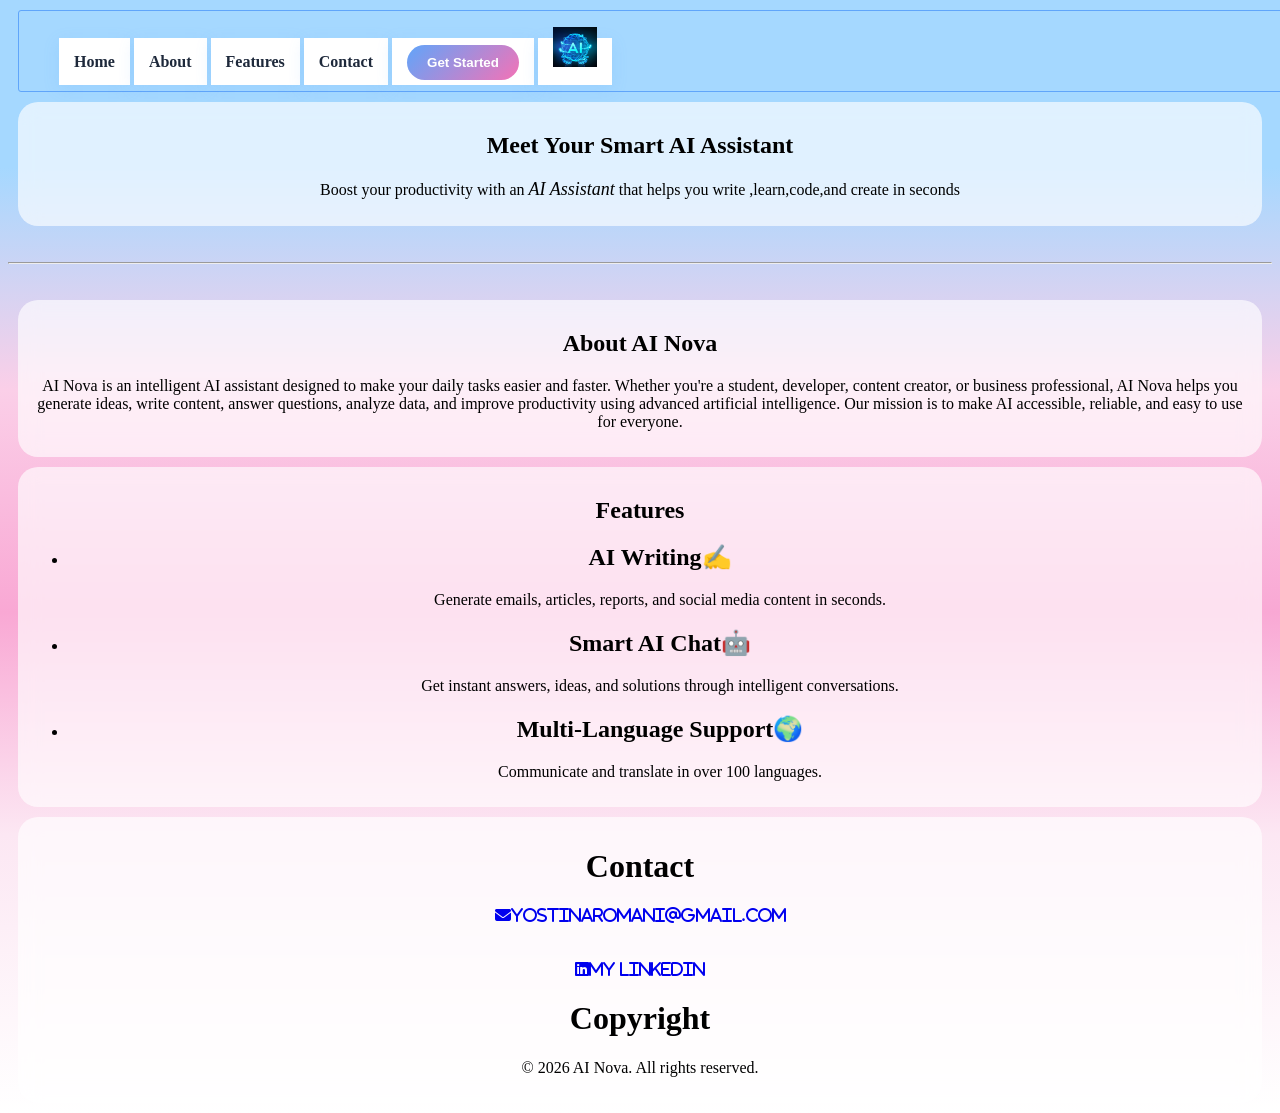
==== Task1/index.html @ 319a47c6 "first commit" ====
<!DOCTYPE html>
<html>
    <head>
     <title >
        AI Assistant
     </title>
        <link rel="stylesheet" href="style.css">
        <link rel="stylesheet" href="https://cdnjs.cloudflare.com/ajax/libs/font-awesome/6.7.2/css/all.min.css">
    </head>
    <body>
        <header id="header">
               
             <ul>
                <li><a href="#home">Home</a></li>
                <li><a href="#about">About</a></li>
                <li><a href="#features">Features</a></li>
                <li><a href="#contact">Contact</a></li>
                <li><a href="#about"><button>Get Started</button></a></li>
                <li><img src="images/sphere-grid-wave-with-binary-code-ai-artificial-intelligence-logo-hands-machine-learning-concept_127544-856.jpg" class="logo" height="40px" ></li>
            </ul>
        </header>
        <section id="hero">
            <h1 >Meet Your Smart <strong>AI Assistant</strong> </h1>
            
            <p>Boost your productivity with an <span id="span1">AI Assistant</span>  that helps you write ,learn,code,and create in seconds</p>
            
        </section>
        <br>
        <hr>
        <br>
        <section id="about">
            <h1>About AI Nova</h1>
            <p>AI Nova is an intelligent AI assistant designed to make your daily tasks easier and faster. Whether you're a student, developer, content creator, or business professional, AI Nova helps you generate ideas, write content, answer questions, analyze data, and improve productivity using advanced artificial intelligence.

            Our mission is to make AI accessible, 
            reliable, and easy to use for everyone.</p>
        </section>
        <section id="features"> 
             <h1>Features</h1>
        <ul>
            <li> <h1>AI Writing✍️</h1>

                <p>Generate emails, articles, reports,
                and social media content in seconds.</p>
            </li>
            <li>
                <h1>Smart AI Chat🤖</h1>
                <p>Get instant answers, ideas, 
                    and solutions through intelligent conversations.
                </p>
            </li>
            <li>
                <h1>Multi-Language Support🌍 </h1>
                <p>
                    Communicate and translate in over 100 languages.

                </p>
            </li>
           
        </ul>
    </section>
      <footer class="footer" id="contact">
      
        <h1>Contact</h1>
<a href="mailto:yostinaromani@gmail.com"><i class="fa-solid fa-envelope">yostinaromani@gmail.com</i></a>
  <br>
  <br><br>
<a href="mailto:www.linkedin.com/in/yostina-romani-9100a737a"><i class="fa-brands fa-linkedin">my linkedin</i></a>
<br>

<h1>Copyright</h1>
<p>© 2026 AI Nova. All rights reserved.</p>
</footer>
    </body> 
  
</html>
---- Task1/style.css ----
:root{
      --primary: #60A5FA;      
    --secondary: #F472B6;   
    --light-blue: #DBEAFE;
    --light-pink: #FCE7F3;
    --white: #FFFFFF;
    --dark: #1E293B;
    --text: #475569;
--gredient:linear-gradient(135deg,#60A5FA,#F472B6)
}
#header li{
    display: inline;
    list-style: none;
    padding: 15px;
    background:white;
    box-shadow: 0px 4px 15px rgba(96,165,250,.15);
}
#header a{
    text-decoration: none;
    font-weight: 600;
    color: #1E293B;

}
#header a:hover{
color: #F472B6;
}
button{
    background:var(--gredient);
    color: white;
    border: none;
    padding: 10px 20px;
    border-radius: 30px;
    cursor: pointer;
    font-weight: bold;
}
button:hover{
    opacity: .9;
}
#span1{
    font-size: large;
    font-style: italic;
}
#header{
    margin-top: 10px;
    border-radius: 3px;
    border: 1px solid var(--primary);
    width: 100%;
    height: 80px;
    margin: 10px;
}
/*
#hero{
    background: linear-gradient(135deg,#DBEAFE 0%, #FCE7F3  55%,#FFFFFF);
    margin: 10px;
   text-align: center;
border: 1px solid #DBEAFE;
   border-radius: 0cqb5;
   padding: 10px;
   width: 100%;
   height: 100px;
}
#about{
    border: solid  1px #DBEAFE;
    height: 120px;
    padding:10px;
    text-align: center;
    background: #FFFFFF;
}
#features{
    margin: 10px;
    padding: 15px;
    height: 350px;
    border: solid #DBEAFE 1px;
    width: 100%;
    background: #F8FAFC;
   text-align: center;
}
#features ul{
    list-style: none;
}
.footer{
    color: #1E293B;
        background: linear-gradient(135deg,#DBEAFE 0%, #FCE7F3  55%,#FFFFFF);

    text-align: center;
}
.footer a{
    color: #1E293B;
}*/
body{
   background: linear-gradient(
        to bottom,
    #A5D8FF 15%,
    #FBCFE8 35%,
    #F9A8D4 55%,
    #FCE7F3 75%,
    #FFFFFF 100%
    );}


    #hero,
#about,
#features,.footer{
    background: rgba(255,255,255,.65);
    backdrop-filter: blur(10px);
    border-radius: 20px;
    text-align: center;
    margin: 10px;
    padding: 10px;
}
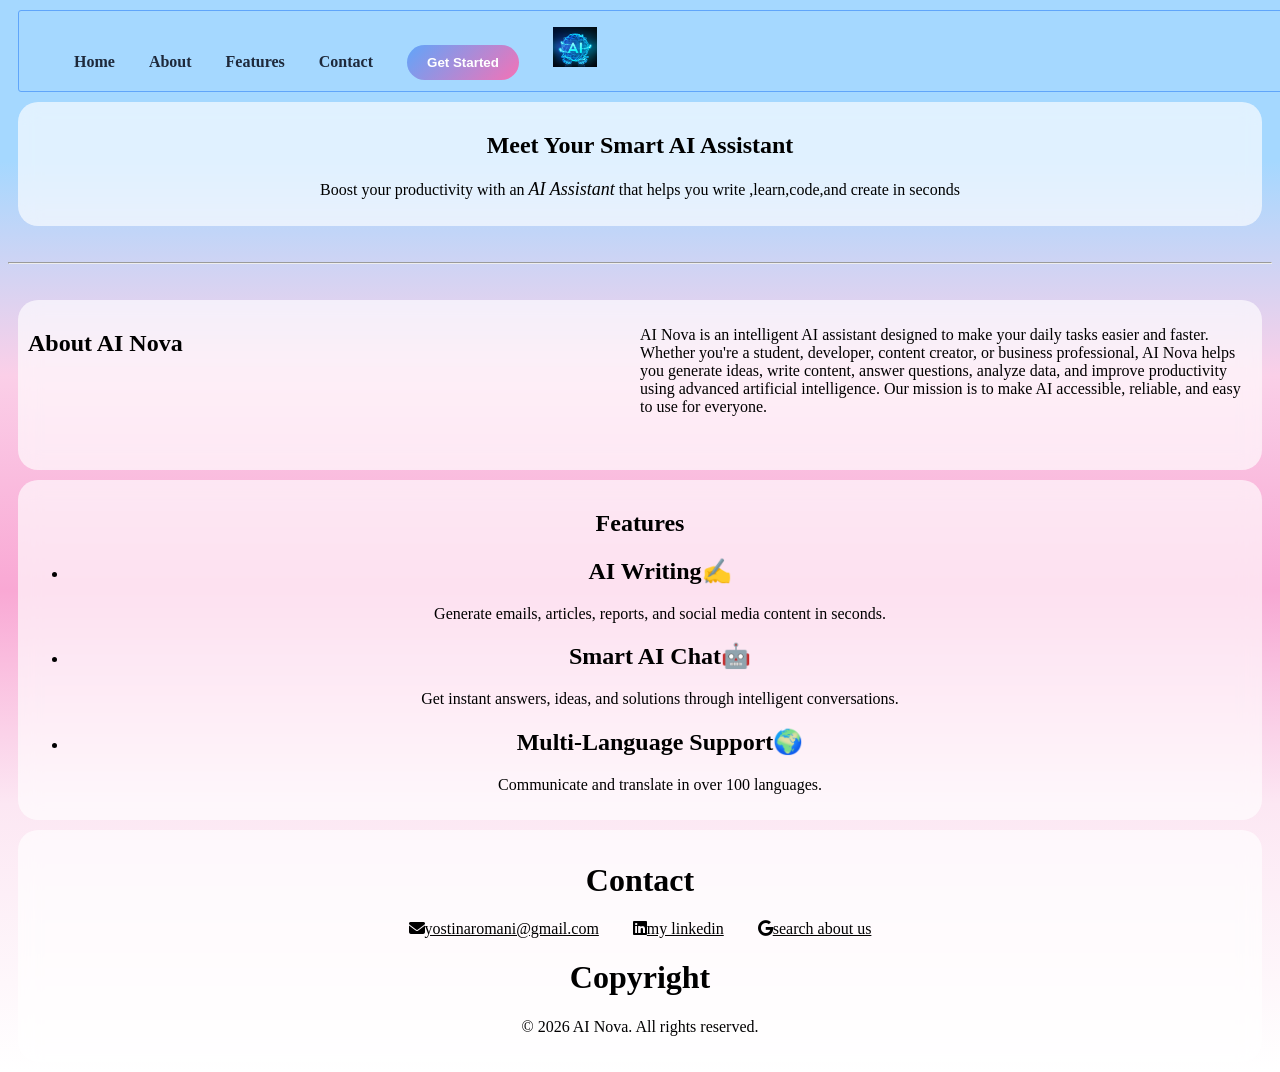
==== commit a5951f41: "update" ====
--- a/Task1/index.html
+++ b/Task1/index.html
@@ -62,12 +62,12 @@
       <footer class="footer" id="contact">
       
         <h1>Contact</h1>
-<a href="mailto:yostinaromani@gmail.com"><i class="fa-solid fa-envelope">yostinaromani@gmail.com</i></a>
-  <br>
-  <br><br>
-<a href="mailto:www.linkedin.com/in/yostina-romani-9100a737a"><i class="fa-brands fa-linkedin">my linkedin</i></a>
-<br>
+<a href="mailto:yostinaromani@gmail.com"><i class="fa-solid fa-envelope"></i>yostinaromani@gmail.com</a>
+  
+  
+<a href="mailto:www.linkedin.com/in/yostina-romani-9100a737a"><i class="fa-brands fa-linkedin"></i>my linkedin</a>
 
+<a href="https://www.google.com/"><i class="fa-brands fa-google"></i>search about us</a>
 <h1>Copyright</h1>
 <p>© 2026 AI Nova. All rights reserved.</p>
 </footer>
--- a/Task1/style.css
+++ b/Task1/style.css
@@ -12,12 +12,10 @@
     display: inline;
     list-style: none;
     padding: 15px;
-    background:white;
-    box-shadow: 0px 4px 15px rgba(96,165,250,.15);
 }
 #header a{
     text-decoration: none;
-    font-weight: 600;
+    font-weight: 800;
     color: #1E293B;
 
 }
@@ -59,13 +57,7 @@
    width: 100%;
    height: 100px;
 }
-#about{
-    border: solid  1px #DBEAFE;
-    height: 120px;
-    padding:10px;
-    text-align: center;
-    background: #FFFFFF;
-}
+
 #features{
     margin: 10px;
     padding: 15px;
@@ -78,15 +70,8 @@
 #features ul{
     list-style: none;
 }
-.footer{
-    color: #1E293B;
-        background: linear-gradient(135deg,#DBEAFE 0%, #FCE7F3  55%,#FFFFFF);
 
-    text-align: center;
-}
-.footer a{
-    color: #1E293B;
-}*/
+    */
 body{
    background: linear-gradient(
         to bottom,
@@ -98,13 +83,48 @@
     );}
 
 
-    #hero,
-#about,
-#features,.footer{
+#hero,#features{
     background: rgba(255,255,255,.65);
     backdrop-filter: blur(10px);
     border-radius: 20px;
     text-align: center;
     margin: 10px;
     padding: 10px;
+}
+
+
+#about{
+        background: rgba(255,255,255,.65);
+    backdrop-filter: blur(10px);
+    border-radius: 20px;
+    padding: 10px;
+    margin:10px;
+    height: 150px;
+}
+#about h1{
+    float:left;
+}
+#about p{
+    float: inline-end;
+    width: 50%;
+}
+.footer{
+      background: rgba(255,255,255,.65);
+    backdrop-filter: blur(10px);
+    border-radius: 20px;
+
+     margin: 10px;
+    padding: 10px;
+    text-align: center;
+
+}
+.footer a{
+    padding: 15px;
+    margin: 10;
+   display: inline;
+   color: black;
+   text-align: center;
+}
+#contact a:hover{
+    color:#F472B6;
 }
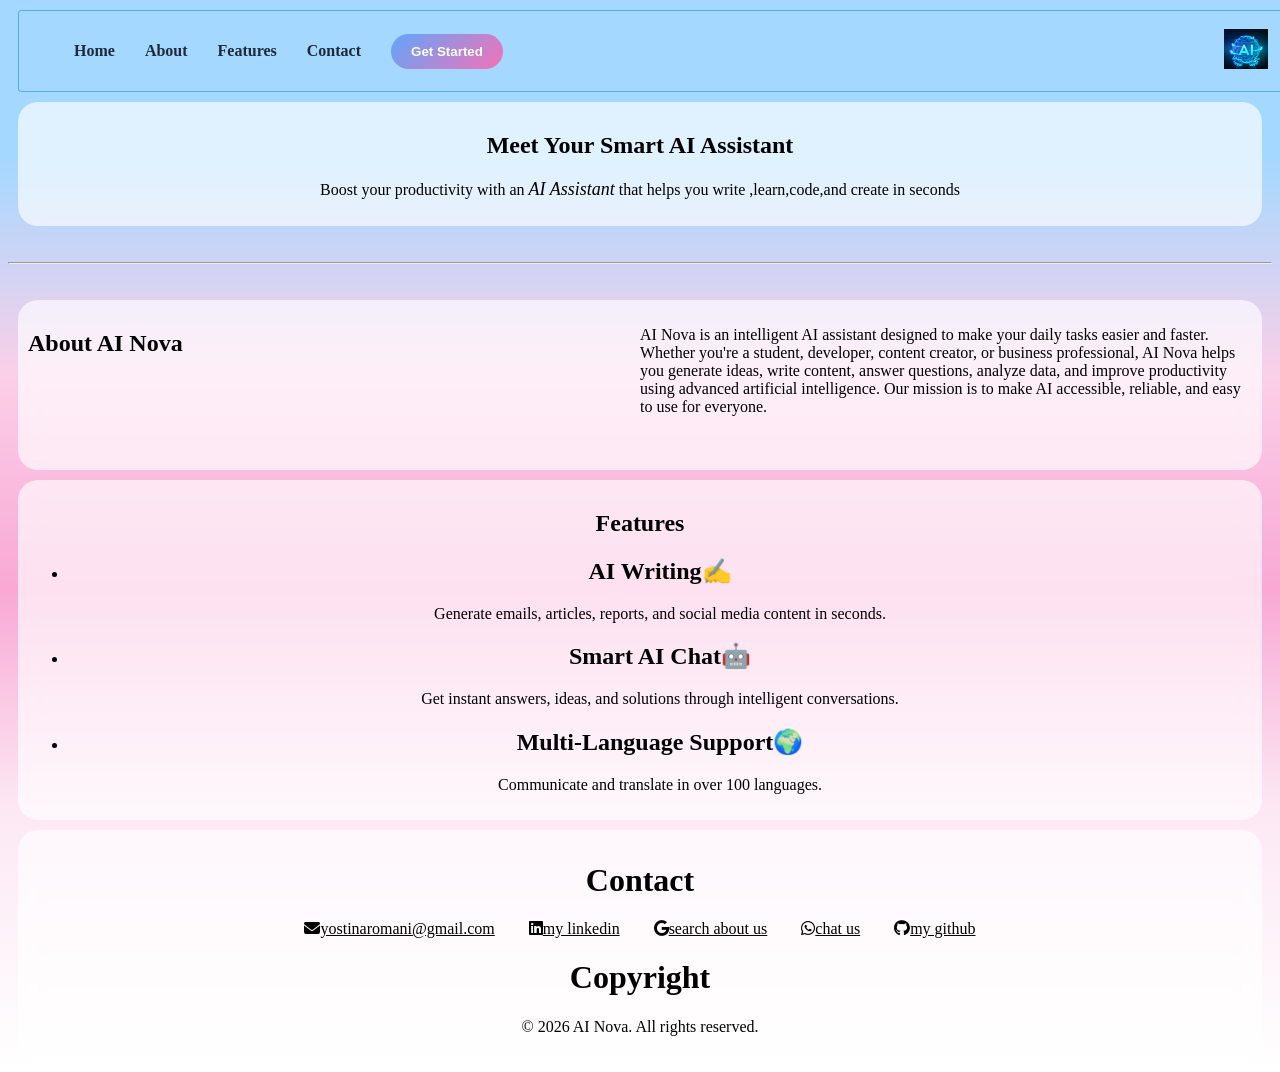
==== commit 84096b0b: "update" ====
--- a/Task1/index.html
+++ b/Task1/index.html
@@ -68,6 +68,8 @@
 <a href="mailto:www.linkedin.com/in/yostina-romani-9100a737a"><i class="fa-brands fa-linkedin"></i>my linkedin</a>
 
 <a href="https://www.google.com/"><i class="fa-brands fa-google"></i>search about us</a>
+<a href="https://www.google.com/"><i class="fa-brands fa-whatsapp"></i></i>chat us</a>
+<a href="https://github.com/Yostina-Romani"><i class="fa-brands fa-github"></i>my github</a>
 <h1>Copyright</h1>
 <p>© 2026 AI Nova. All rights reserved.</p>
 </footer>
--- a/Task1/style.css
+++ b/Task1/style.css
@@ -39,12 +39,24 @@
     font-style: italic;
 }
 #header{
+    display: flex;
     margin-top: 10px;
     border-radius: 3px;
     border: 1px solid var(--primary);
     width: 100%;
     height: 80px;
     margin: 10px;
+
+}
+#header ul{
+        width: 100%;
+
+    display: flex;
+    align-items: center;
+}
+#header ul li:nth-child(6){
+    margin-left: auto;
+    
 }
 /*
 #hero{
